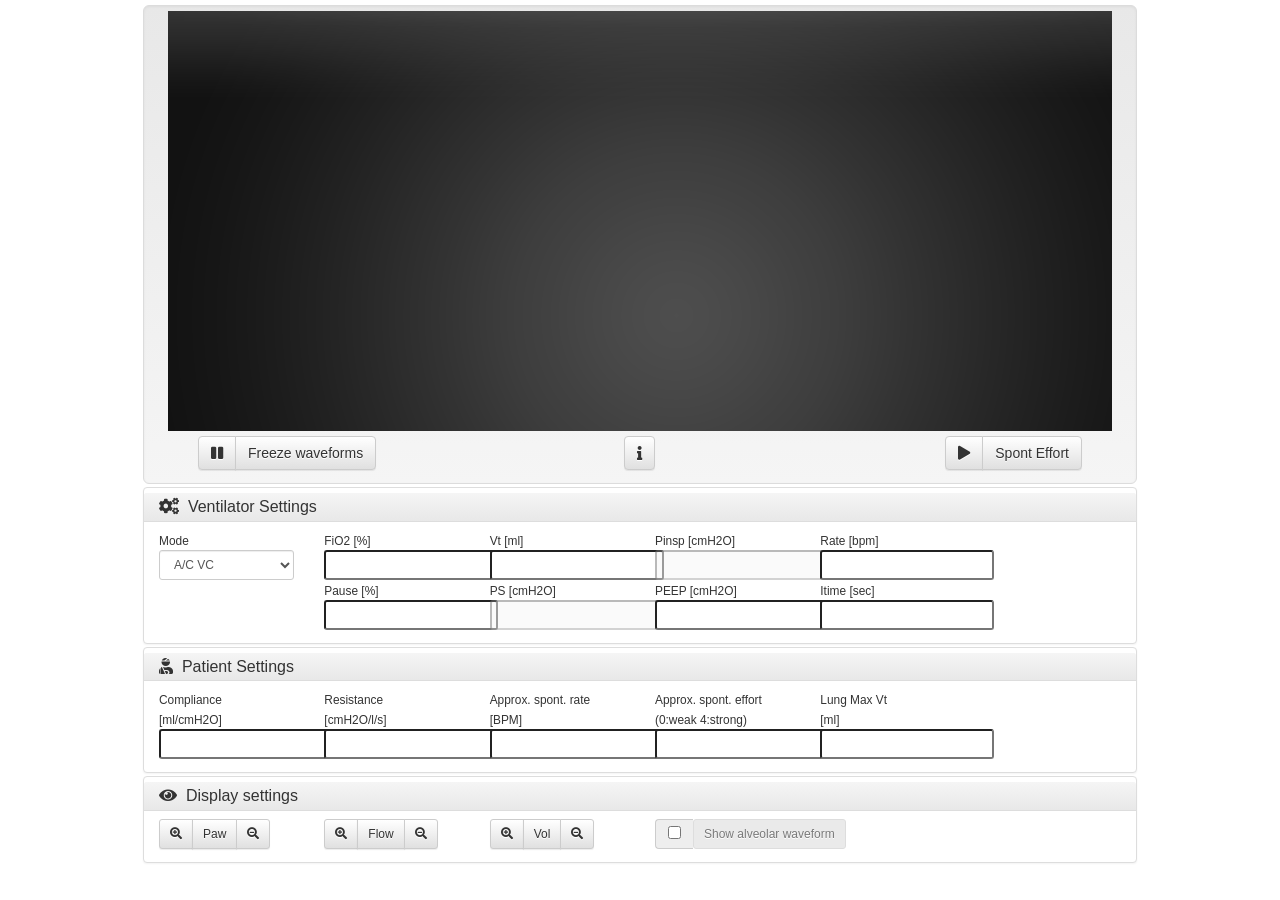
==== index.html @ 9c870c2c "rename the file" ====
<!DOCTYPE html>
<html lang="en">
    <head>
        <meta http-equiv="content-type" content="text/html; charset=UTF-8"/>
        <meta charset="utf-8">
        <meta http-equiv="X-UA-Compatible" content="IE=edge">
        <!-- <meta name="viewport"content="initial-scale=0.3, user-scalable=no"> -->
        <meta name="viewport" content="width=device-width">
        <title>Vent Trainer</title>
        <link rel="shortcut icon" href="lungs.png" type="image/x-icon">
        <link rel="icon" href="lungs.png" type="image/x-icon">
        <link rel="stylesheet" type="text/css" href="bootstrap/css/bootstrap.css">
        <link rel="stylesheet" type="text/css" href="bootstrap/css/bootstrap-theme.css">
        <link rel="stylesheet" type="text/css" href="fa/css/fontawesome.css">
        <link rel="stylesheet" type="text/css" href="css/VentTrainer.css">
        <script type="text/javascript" src="js/Breaths.js"></script>
        <script type="text/javascript" src="js/jquery-3.3.1.min.js"></script>
        <script type="text/javascript" src=bootstrap/js/bootstrap.js></script>
        <script type="text/javascript" src=bootstrap/js/jquery.bootstrap-touchspinv4.js></script>
    </head>
    <body>
        <!-- infoModal -->
        <div class="modal fade" id="infoModal" tabindex="-1" role="dialog" aria-labelledby="infoModalLabel">
            <div class="modal-dialog modal-lg" role="document">
                <div class="modal-content">
                    <div class="modal-header">
                        <button type="button" class="close" data-dismiss="modal" aria-label="Close">
                        <span aria-hidden="true">&times;</span>
                        </button>
                        <h4 class="modal-title" id="myModalLabel">
                        <img src="images/lungs.png"> Ventilation Trainer
                        <span><small>&nbsp;| an application which simulates a mechanical ventilator and a ventilated patient</small><span>
                            </h4>
                        </div>
                        <div class="modal-body" >
                            <div class="panel-group" id="accordion">
                                <div class="panel panel-default">
                                    <div class="panel-heading infoScreen">
                                        <h6 class="panel-title infoScreen">
                                        <a data-toggle="collapse" data-parent="#accordion" href="#about">about this application</a>
                                        </h6>
                                    </div>
                                    <div id="about" class="panel-collapse collapse in">
                                        <div class="panel-body">
                                            This application is intended as a training tool especially to understand and learn to interpret ventilation waveforms.
                                            This simulator is not intended for clinical decision making or as part of any patient care process nor are any patient values clinically representative.
                                            The simulator uses a simple single compartment lung model, which is appropriate for educational purposes but does not represent very well a real lung.
                                            <br>It is important to keep the following in mind:
                                            <ul>
                                                <li>Changing ventilation settings has immediate effect, unlike actual ventilators. There is no constrain checker for setttings. For example it is possible to set a reate of 50 bmp and inspiratory time of 2 seconds which is physically impossible.</li>
                                                <li>Triggered beaths are indicated underneath the airway pressure waveform </li>
                                                <li>It is possible to toggle display of the alveaolar pressure superimposed with the airway pressure. This is important in order to understand the interaction of the ventilator with the ventilator and the involved time constants</li>
                                                <li>The real time monitored values are typically not shown on a real ventilator and they are displayed in faded type for debugging purposes</li>
                                                <li>In a real ventilator breath rate, exhaled minute volume and I:E ratio are running averages. in this sumulation they are calculated breath by breath</li>
                                            </ul>
                                            
                                        </div>
                                    </div>
                                </div>
                                <div class="panel panel-default">
                                    <div class="panel-heading infoScreen">
                                        <h6 class="panel-title infoScreen">
                                        <a data-toggle="collapse" data-parent="#accordion" href="#screenOrientation">screen orientation</a>
                                        </h6>
                                    </div>
                                    <div id="screenOrientation" class="panel-collapse collapse">
                                        <div class="panel-body">
                                            <img id="infoScreen" src="images/infoScreen.png">
                                        </div>
                                    </div>
                                </div>
                                <div class="panel panel-default">
                                    <div class="panel-heading infoScreen">
                                        <h6 class="panel-title infoScreen">
                                        <a data-toggle="collapse" data-parent="#accordion" href="#definitions">definitions</a>
                                        </h6>
                                    </div>
                                    <div id="definitions" class="panel-collapse collapse">
                                        <div class="panel-body">
                                            <table class="infoModal">
                                                <tr>
                                                    <td class="infoModal">A/C VC</td>
                                                    <td class="infoModal">Assist Control Volume Control</td>
                                                    <td class="infoModal">A/C PC</td>
                                                    <td class="infoModal">Assist Control Pressure Control</td>
                                                </tr>
                                                <tr>
                                                    <td class="infoModal">SIMV VC</td>
                                                    <td class="infoModal">Synchronized Intermittent Mandatory Ventilation, Volume Control</td>
                                                    <td class="infoModal">SIMV PC</td>
                                                    <td class="infoModal">Synchronized Intermittent Mandatory Ventilation, Pressure Control</td>
                                                </tr>
                                                <tr>
                                                    <td class="infoModal">CPAP/PS</td>
                                                    <td class="infoModal">Continuous Positive Airway Pressure with Pressure Support</td>
                                                    <td class="infoModal">Paw</td>
                                                    <td class="infoModal">measured airway pressure, measured at the patient "Y"</td>
                                                </tr>
                                                <tr>
                                                    <td class="infoModal">Flow</td>
                                                    <td class="infoModal">flow in and out the patient's lungs</td>
                                                    <td class="infoModal">Vol</td>
                                                    <td class="infoModal">instantaneous volume of the lung above FRC (Functional Residual Capacity)</td>
                                                </tr>
                                                <tr>
                                                    <td class="infoModal">Pmax</td>
                                                    <td class="infoModal">measured maximum airway pressure during the breath</td>
                                                    <td class="infoModal">Pplat</td>
                                                    <td class="infoModal">measured plateau pressure, displayes only in volume modes with pause > 0%</td>
                                                </tr>
                                                <tr>
                                                    <td class="infoModal">PEEP</td>
                                                    <td class="infoModal">measured or set peak end expiratory pressure</td>
                                                    <td class="infoModal">Pmean</td>
                                                    <td class="infoModal">measured mean airway pressure</td>
                                                </tr>
                                                <tr>
                                                    <td class="infoModal">Rate</td>
                                                    <td class="infoModal">measured or set breath rate</td>
                                                    <td class="infoModal">I:E</td>
                                                    <td class="infoModal">measured I:E ratio</td>
                                                </tr>
                                                <tr>
                                                    <td class="infoModal">FiO2</td>
                                                    <td class="infoModal">measured or set O2 concentration</td>
                                                    <td class="infoModal">Vte</td>
                                                    <td class="infoModal">measured exhaled tidal volume</td>
                                                </tr>
                                                <tr>
                                                    <td class="infoModal">Mve</td>
                                                    <td class="infoModal">measured exhaled minute volume</td>
                                                    <td class="infoModal">Palv</td>
                                                    <td class="infoModal">alveaolar pressure</td>
                                                </tr>
                                                <tr>
                                                    <td class="infoModal">Trig. win.</td>
                                                    <td class="infoModal">trigger window to deliver synchronised assisted breaths. When off the ventilator delivers a pressure support breath</td>
                                                    <td class="infoModal">Phase</td>
                                                    <td class="infoModal">breath phase</td>
                                                </tr>
                                                <tr>
                                                    <td class="infoModal">Mode</td>
                                                    <td class="infoModal">set ventilation mode</td>
                                                    <td class="infoModal">Vt</td>
                                                    <td class="infoModal">set tidal volume, active in volume modes</td>
                                                </tr>
                                                <tr>
                                                    <td class="infoModal">Pinsp</td>
                                                    <td class="infoModal">set inspiratory pressure (above PEEP)</td>
                                                    <td class="infoModal">Pause</td>
                                                    <td class="infoModal">inspiratory pause, during volume breath delivery</td>
                                                </tr>
                                                <tr>
                                                    <td class="infoModal">PS</td>
                                                    <td class="infoModal">set pressure support level (above PEEP)</td>
                                                    <td class="infoModal">Itime</td>
                                                    <td class="infoModal">set inspiratory time for mechanical breaths</td>
                                                </tr>
                                                <tr>
                                                    <td class="infoModal">Compliance</td>
                                                    <td class="infoModal">sets the simulated patient's compliance</td>
                                                    <td class="infoModal">Resistance</td>
                                                    <td class="infoModal">sets the simulated patient's airway resistance</td>
                                                </tr>
                                                <tr>
                                                    <td class="infoModal">Approx. spont. rate</td>
                                                    <td class="infoModal">set the simulated patients spontaneous breath rate</td>
                                                    <td class="infoModal">Approx. spont. effort</td>
                                                    <td class="infoModal">sets the simulated patient's spontaneous effort with 0 being weakest effort and 4 representing strongest effort</td>
                                                </tr>
                                                <tr>
                                                    <td class="infoModal">Show alveolar waveform</td>
                                                    <td class="infoModal">when selected the alveolar pressure is overlayed on the airway pressure waveform</td>
                                                    <td class="infoModal">Zoom level</td>
                                                    <td class="infoModal">sets the vertical scale of pressure, flow and volume waveforms</td>
                                                </tr>
                                                <tr>
                                                    <td class="infoModal">Freeze waveforms</td>
                                                    <td class="infoModal">when pressed the simulation stops. Pressing a second time restarts the simulation</td>
                                                    <td class="infoModal">Spont effort</td>
                                                    <td class="infoModal">when pressed it simulates a spontaneous breathing effort</td>
                                                </tr>
                                            </table>
                                            
                                        </div>
                                    </div>
                                </div>
                            </div>
                            <footer>
                                <small>&copy; Copyright 2014-2019, Andreas Tzanetakis | please send comments and questions to: andreas.tzanetakis@ge.com</small>
                            </footer>
                        </div>
                    </div>
                </div>
            </div>
            
            <div class="container center-block">
                <div class="well well-lg">
                    <div id="canvasesBg">
                        <canvas id="canvPressure_bg" width="710" height="120"></canvas>
                        <canvas id="canvAlvPressure_fg" width="660" height="120"></canvas>
                        <canvas id="canvPressure_fg" width="660" height="120"></canvas>
                        <canvas id="canvPnumerics_fg" width="200" height="120"></canvas>
                        <canvas id="canvMarkers_bg" width="710" height="12"></canvas>
                        <canvas id="canvMarkers_fg" width="660" height="12"></canvas>
                        <canvas id="canvFlow_bg" width="710" height="120"></canvas>
                        <canvas id="canvFlow_fg" width="660" height="120"></canvas>
                        <canvas id="canvFnumerics_fg" width="200" height="120"></canvas>
                        <canvas id="canvVolume_bg" width="710" height="120"></canvas>
                        <canvas id="canvVolume_fg" width="660" height="120"></canvas>
                        <canvas id="canvVnumerics_fg" width="200" height="120"></canvas>
                    </div>
                    <div class="panel-body">
                        <div class="col-md-4">
                            <div class="btn-group" role="group" aria-label="...">
                                <button type="button" class="btn btn-default" onclick="freezeDisplay()">
                                <span class="fa  fa-pause" id="freezeDisp"></span>
                                </button>
                                <button type="button" class="btn btn-default" onclick="freezeDisplay()">
                                <span id="freezeDispTxt">Freeze waveforms</span>
                                </button>
                            </div>
                        </div>
                        <div class="col-md-4 text-center">
                            <div class="btn-group" role="group" aria-label="...">
                                <button type="button" class="btn btn-default" onclick="infoModal()">
                                <!-- <button type="button"class="btn btn-default"data-toggle="modal"data-target="#infoModal"> -->
                                <span class="fa  fa-info"></span>
                                </button>
                            </div>
                        </div>
                        <div class="col-md-4">
                            <div class="btn-group pull-right" role="group" aria-label="...">
                                <button type="button" class="btn btn-default " onclick="triggerBreath()">
                                <span class="fa  fa-play"></span>
                                </button>
                                <button type="button" class="btn btn-default" onclick="triggerBreath()">
                                <span>Spont Effort</span>
                                </button>
                            </div>
                        </div>
                    </div>
                </div>
                <div class="panel panel-default">
                    <div class="panel-heading" id="headingOne">
                        <h4 class="panel-title">
                        <a class="collapsed" data-toggle="collapse" href="#collapseOne" aria-expanded="false" aria-controls="collapseOne">
                            <span class="fa  fa-cogs" aria-hidden="true"></span>
                            &nbsp;Ventilator Settings
                            
                        </a>
                        </h4>
                    </div>
                    <div id="collapseOne" class="panel-collapse collapse in" role="tabpanel" aria-labelledby="headingOne">
                        <div class="panel-body">
                            <div class="row">
                                <div class="col-md-2">
                                    <span>
                                        <small>Mode</small>
                                    </span>
                                    <select class="form-control input-sm" id="mode-selector" onchange="setMode()">
                                        <option value="acvc">A/C VC</option>
                                        <option value="acpc">A/C PC</option>
                                        <!-- <option value="acprvc">A/C PRVC</option> -->
                                        <option value="simvvc">SIMV VC</option>
                                        <option value="simvpc">SIMV PC</option>
                                        <!-- <option value="simvprvc">SIMV PRVC</option> -->
                                        <option value="cpapps">CPAP/PS</option>
                                    </select>
                                </div>
                                <div class="col-md-2">
                                    <span>
                                        <small>FiO2 [%]</small>
                                    </span>
                                    <input id="fio2" type="text" name="fio2" class="input-sm" onchange="setVent('fio2')"/>
                                </div>
                                <div class="col-md-2">
                                    <span>
                                        <small>Vt [ml]</small>
                                    </span>
                                    <input id="vt" type="text" name="vt" class="input-sm" onchange="setVent('vt')"/>
                                </div>
                                <div class="col-md-2">
                                    <span>
                                        <small>Pinsp [cmH2O]</small>
                                    </span>
                                    <input id="pinsp" type="text" name="pinsp" class="input-sm" disabled="true" onchange="setVent('pinsp')"/>
                                </div>
                                <div class="col-md-2">
                                    <span>
                                        <small>Rate [bpm]</small>
                                    </span>
                                    <input id="rate" type="text" name="rate" class="input-sm" onchange="setVent('rate')"/>
                                </div>
                            </div>
                            <div class="row">
                                <div class="col-md-2"></div>
                                <div class="col-md-2">
                                    <span>
                                        <small>Pause [%]</small>
                                    </span>
                                    <input id="pause" type="text" name="pause" class="input-sm" onchange="setVent('pause')"/>
                                </div>
                                <div class="col-md-2">
                                    <span>
                                        <small>PS [cmH2O]</small>
                                    </span>
                                    <input id="ps" type="text" name="ps" class="input-sm" disabled="true" onchange="setVent('ps')"/>
                                </div>
                                <div class="col-md-2">
                                    <span>
                                        <small>PEEP [cmH2O]</small>
                                    </span>
                                    <input id="peep" type="text" name="peep" class="input-sm" onchange="setVent('peep')"/>
                                </div>
                                <div class="col-md-2">
                                    <span>
                                        <small>Itime [sec]</small>
                                    </span>
                                    <input id="itime" type="text" name="itime" class="input-sm" onchange="setVent('itime')"/>
                                </div>
                            </div>
                        </div>
                    </div>
                </div>
                <div class="panel panel-default">
                    <div class="panel-heading" id="headingTwo">
                        <h4 class="panel-title">
                        <a class="collapsed" data-toggle="collapse" href="#collapseTwo" aria-expanded="false" aria-controls="collapseTwo">
                            <span class="fa  fa-user-injured" aria-hidden="true"></span>
                            &nbsp;Patient Settings
                            
                        </a>
                        </h4>
                    </div>
                    <div id="collapseTwo" class="panel-collapse collapse in" role="tabpanel" aria-labelledby="headingTwo">
                        <div class="panel-body">
                            <div class="row">
                                <div class="col-md-2">
                                    <span>
                                        <small>Compliance<br>[ml/cmH2O]</small>
                                    </span>
                                    <input name="comp" id="comp" type="text" class="input-sm" onchange="setLung('comp')"/>
                                </div>
                                <div class="col-md-2">
                                    <span>
                                        <small>Resistance<br>[cmH2O/l/s]</small>
                                    </span>
                                    <input name="res" id="res" type="text" class="input-sm" onchange="setLung('res')"/>
                                </div>
                                <div class="col-md-2">
                                    <span>
                                        <small>Approx. spont. rate<br>[BPM]</small>
                                    </span>
                                    <input name="srate" id="srate" type="text" class="input-sm" onchange="setLung('srate')"/>
                                </div>
                                <div class="col-md-2">
                                    <span>
                                        <small>Approx. spont. effort<br>(0:weak 4:strong)</small>
                                    </span>
                                    <input name="effort" id="effort" type="text" class="input-sm" onchange="setLung('effort')"/>
                                </div>
                                <div class="col-md-2">
                                    <span>
                                        <small>Lung Max Vt<br>[ml]</small>
                                    </span>
                                    <input name="lungSize" id="lungSize" type="text" class="input-sm" onchange="setLung('lungSize')"/>
                                </div>
                            </div>
                        </div>
                    </div>
                </div>
                <div class="panel panel-default">
                    <div class="panel-heading" id="headingThree">
                        <h4 class="panel-title">
                        <a class="collapsed" data-toggle="collapse" href="#collapseThree" aria-expanded="false" aria-controls="collapseThree">
                            <span class="fa  fa-eye" aria-hidden="true"></span>
                            &nbsp;Display settings
                        </a>
                        </h4>
                    </div>
                    <div id="collapseThree" class="panel-collapse collapse in" role="tabpanel" aria-labelledby="headingThree">
                        <div class="panel-body">
                            <div class="row">
                                <div class="col-md-2">
                                    <!-- zoom buttons -->
                                    <div class="btn-group" role="group" aria-label="...">
                                        <button type="button" class="btn btn-default btn-sm" id="pressure-zoom-in" onclick="setZoom('p','+')">
                                        <span class="fa  fa-search-plus"></span>
                                        </button>
                                        <button type="button" class="btn btn-default btn-sm">
                                        <span>Paw</span>
                                        </button>
                                        <button type="button" class="btn btn-default btn-sm" id="pressure-zoom-out" onclick="setZoom('p','-')">
                                        <span class="fa  fa-search-minus"></span>
                                        </button>
                                    </div>
                                </div>
                                <div class="col-md-2">
                                    <div class="btn-group" role="group" aria-label="...">
                                        <button type="button" class="btn btn-default btn-sm" id="flow-zoom-in" onclick="setZoom('f','+')">
                                        <span class="fa  fa-search-plus"></span>
                                        </button>
                                        <button type="button" class="btn btn-default btn-sm ">
                                        <span>Flow</span>
                                        </button>
                                        <button type="button" class="btn btn-default btn-sm" id="flow-zoom-out" onclick="setZoom('f','-')">
                                        <span class="fa  fa-search-minus"></span>
                                        </button>
                                    </div>
                                </div>
                                <div class="col-md-2">
                                    <div class="btn-group" role="group" aria-label="...">
                                        <button type="button" class="btn btn-default btn-sm" id="volume-zoom-in" onclick="setZoom('v','+')">
                                        <span class="fa  fa-search-plus"></span>
                                        </button>
                                        <button type="button" class="btn btn-default btn-sm">
                                        <span>Vol</span>
                                        </button>
                                        <button type="button" class="btn btn-default btn-sm" id="volume-zoom-out" onclick="setZoom('v','-')">
                                        <span class="fa  fa-search-minus"></span>
                                        </button>
                                    </div>
                                </div>
                                <div class="col-md-2">
                                    <div class="btn-group" role="group" aria-label="...">
                                        <div class="input-group">
                                            <span class="input-group-addon">
                                                <input type="checkbox" id="showAlv">
                                            </span>
                                            <button type="button" class="btn btn-default btn-sm disabled">
                                            <span>Show alveolar waveform</span>
                                            </button>
                                        </div>
                                    </div>
                                </div>
                            </div>
                        </div>
                    </div>
                </div>
            </div>
            <script type="text/javascript">
            "use strict";
            $(document).ready(function() {
            initializeSettings();
            initializeCanvas();
            startVentilation();
            //$('#collapseThree').collapse('toggle');
            });
            </script>
        </body>
    </html>
---- css/VentTrainer.css ----
.center-block {
    display: block;
    margin-top: 5px;
    margin-left: auto;
    margin-right: auto;
    width: 1024px;
    position: relative
}

#canvPressure_bg, #canvFlow_bg, #canvVolume_bg, #canvMarkers_bg {
    opacity: 1;
    position: absolute;
    left: 1px
}

#canvPressure_fg, #canvAlvPressure_fg, #canvFlow_fg, #canvVolume_fg, #canvMarkers_fg {
    position: absolute;
    left: 51px
}

#canvPnumerics_fg, #canvFnumerics_fg, #canvVnumerics_fg {
    opacity: 1;
    position: absolute;
    left: 720px
}

#canvPressure_bg, #canvPressure_fg, #canvAlvPressure_fg, #canvPnumerics_fg {
    top: 10px
}

#canvMarkers_bg, #canvMarkers_fg {
    top: 131px
}

#canvFlow_bg, #canvFlow_fg, #canvFnumerics_fg {
    top: 152px
}

#canvVolume_fg, #canvVolume_bg, #canvVnumerics_fg {
    top: 282px
}

div#canvasesBg {
    background-image: url('../images/background_vitality_navyblue_plus9.png');
    background-repeat: no-repeat;
    height: 420px;
    position: relative
}

.panel-body, .panel-heading, .well, .panel-default {
    margin-bottom: 3px;
    padding-top: 5px;
    padding-bottom: 5px
}



/*.panel {
    margin-bottom: 20px;
     background-color: #ffffff; 
     border: 0px none transparent; 
     border-radius: 4px; 
     -webkit-box-shadow: 0 0px 0px rgba(0, 0, 0, 0.05); 
     box-shadow: 0 0px 0px rgba(0, 0, 0, 0.05); 
}*/

.panel > .infoScreen {
    color: #333333;
    background-color: #ffffff;
    border-color: #dddddd;
    background-image: -webkit-linear-gradient(top, #ffffff 0%, #ffffff 100%);
    background-image: -o-linear-gradient(top, #ffffff 0%, #ffffff 100%);
    background-image: -webkit-gradient(linear, left top, left bottom, from(#ffffff), to(#ffffff));
    background-image: linear-gradient(to bottom, #ffffff 0%, #ffffff 100%);
    filter: progid:DXImageTransform.Microsoft.gradient(startColorstr='#ffffff', endColorstr='#ffffff', GradientType=0);
    background-repeat: repeat-x;

}

.panel-group > .infoScreen {
    border-top: 0px solid #dddddd;
}

.panel-heading > .infoScreen {
    margin-top: 0;
    margin-bottom: 0;
    font-size: 12px;
    color: inherit;
}

.modal-body {
    font-size: 11px
}

#infoScreen {
    width: 100%;
}


table.infoModal {

  border-collapse: collapse;
  width: 100%;
}

td.infoModal, th.infoModal {
  border: 1px solid #eeeeee;
  text-align: left;
  padding: 8px;
}






/*tr:nth-child(even) {
  background-color: #eeeeee;
}*/
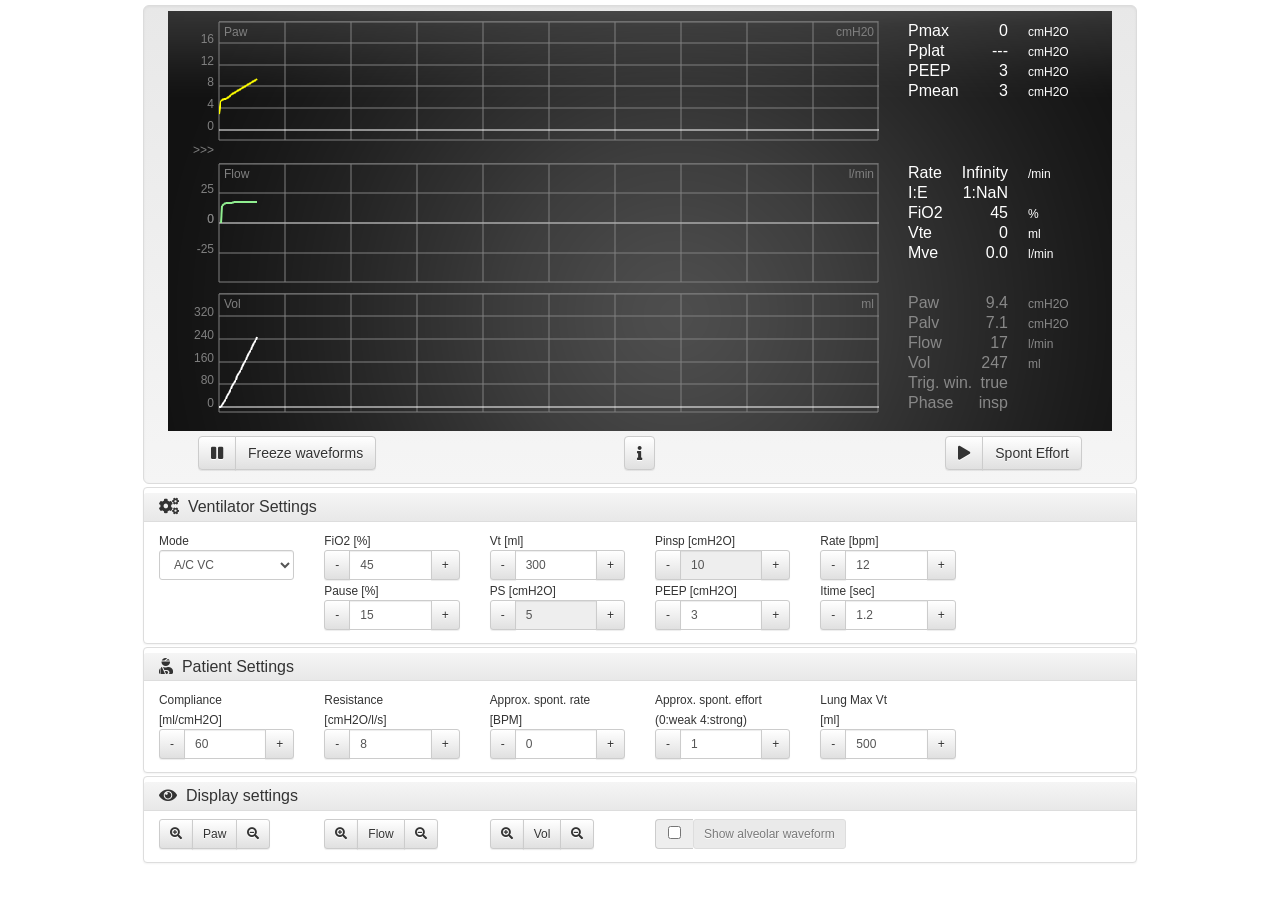
==== commit 4e5816f3: "Update to Jquery 3.6.4" ====
--- a/index.html
+++ b/index.html
@@ -14,7 +14,7 @@
         <link rel="stylesheet" type="text/css" href="fa/css/fontawesome.css">
         <link rel="stylesheet" type="text/css" href="css/VentTrainer.css">
         <script type="text/javascript" src="js/Breaths.js"></script>
-        <script type="text/javascript" src="js/jquery-3.3.1.min.js"></script>
+        <script type="text/javascript" src="js/jquery-3.6.4.min.js"></script>
         <script type="text/javascript" src=bootstrap/js/bootstrap.js></script>
         <script type="text/javascript" src=bootstrap/js/jquery.bootstrap-touchspinv4.js></script>
     </head>
@@ -187,7 +187,7 @@
                                 </div>
                             </div>
                             <footer>
-                                <small>&copy; Copyright 2014-2019, Andreas Tzanetakis | please send comments and questions to: andreas.tzanetakis@ge.com</small>
+                                <small>&copy; Copyright 2014-2019, Andreas Tzanetakis | please send comments and questions to: andreas dot tzanetakis at gmail dot com</small>
                             </footer>
                         </div>
                     </div>
@@ -449,4 +449,4 @@
             });
             </script>
         </body>
-    </html>+    </html>
